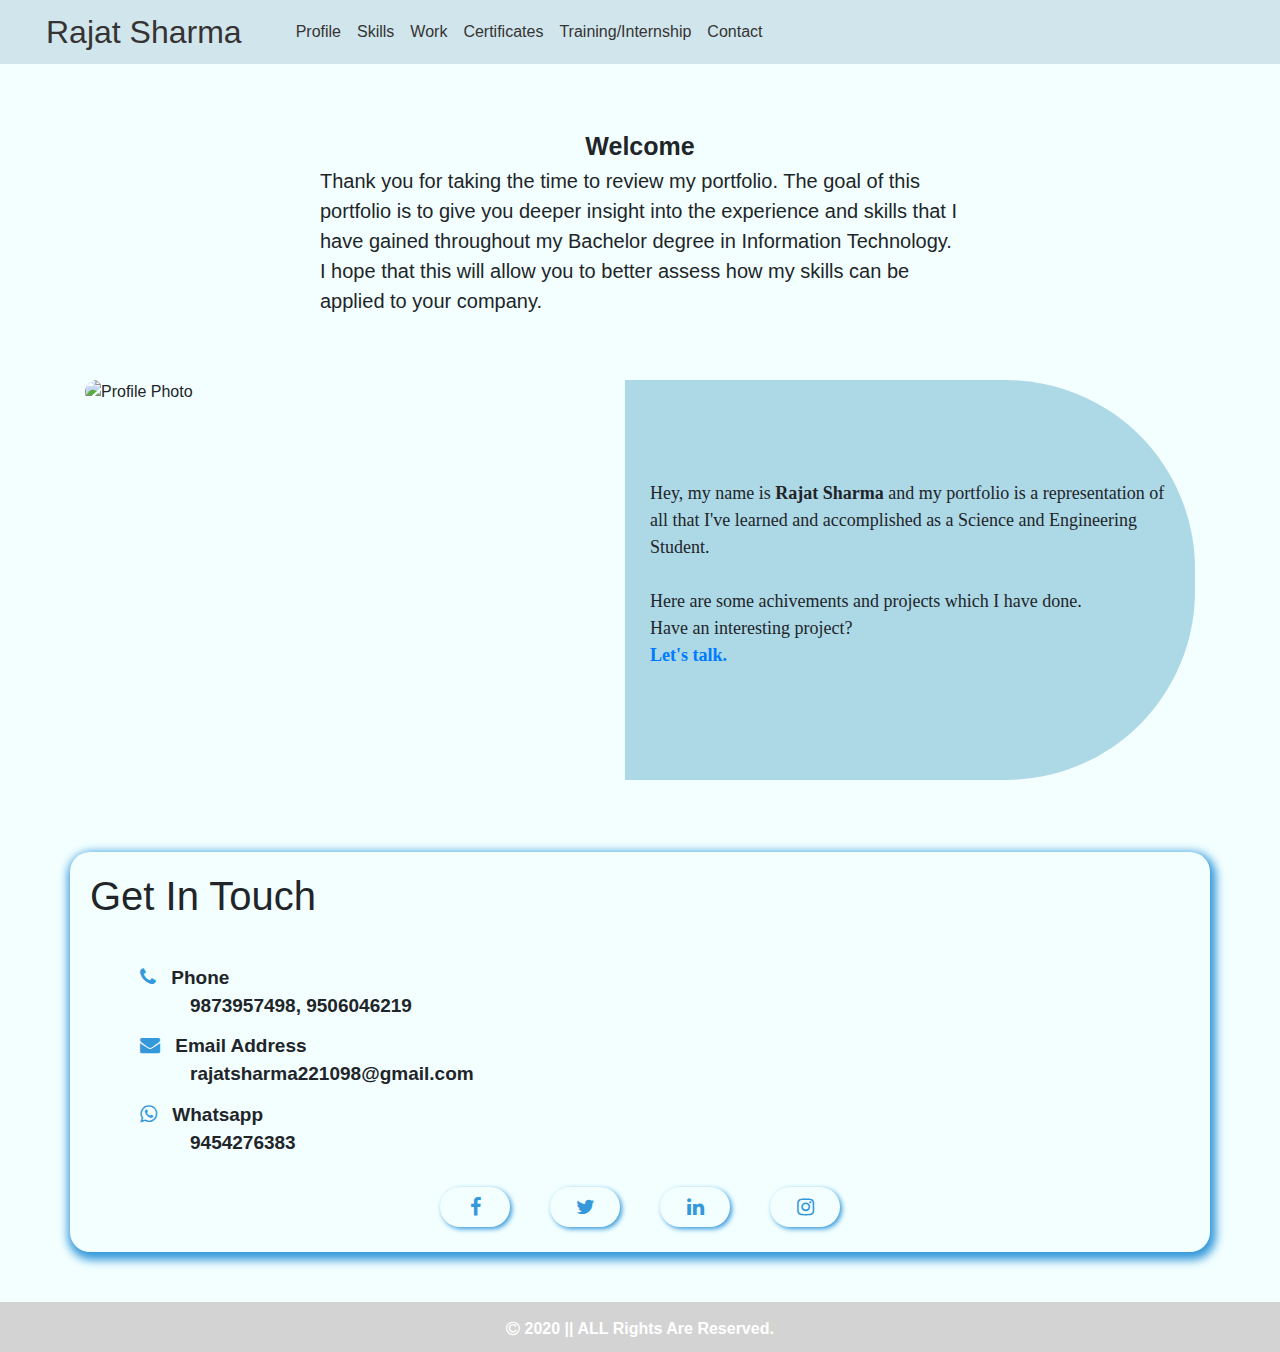
==== index.html @ 35e8c8e1 "Add files via upload" ====
<!DOCTYPE html>
<html lang="en">

<head>
    <meta charset="UTF-8">
    <meta name="viewport" content="width=device-width, initial-scale=1.0">
    <title>Rajat Sharma</title>
    <link rel="stylesheet" href="https://stackpath.bootstrapcdn.com/bootstrap/4.5.2/css/bootstrap.min.css" integrity="sha384-JcKb8q3iqJ61gNV9KGb8thSsNjpSL0n8PARn9HuZOnIxN0hoP+VmmDGMN5t9UJ0Z" crossorigin="anonymous">
    <link rel="stylesheet" href="https://stackpath.bootstrapcdn.com/font-awesome/4.7.0/css/font-awesome.min.css" integrity="sha384-wvfXpqpZZVQGK6TAh5PVlGOfQNHSoD2xbE+QkPxCAFlNEevoEH3Sl0sibVcOQVnN" crossorigin="anonymous">
    <link rel="stylesheet" href="style.css">
    <script src="https://code.jquery.com/jquery-3.5.1.slim.min.js" integrity="sha384-DfXdz2htPH0lsSSs5nCTpuj/zy4C+OGpamoFVy38MVBnE+IbbVYUew+OrCXaRkfj" crossorigin="anonymous"></script>
<script src="https://cdn.jsdelivr.net/npm/popper.js@1.16.1/dist/umd/popper.min.js" integrity="sha384-9/reFTGAW83EW2RDu2S0VKaIzap3H66lZH81PoYlFhbGU+6BZp6G7niu735Sk7lN" crossorigin="anonymous"></script>
<script src="https://stackpath.bootstrapcdn.com/bootstrap/4.5.2/js/bootstrap.min.js" integrity="sha384-B4gt1jrGC7Jh4AgTPSdUtOBvfO8shuf57BaghqFfPlYxofvL8/KUEfYiJOMMV+rV" crossorigin="anonymous"></script>
    
    
</head>

<body>
  <nav class="navbar navbar-expand-lg navbar-light " style="background-color: rgb(209, 230, 236);">
    <a class="navbar-brand" href="#profile" id="brand">Rajat Sharma</a>
    <button class="navbar-toggler" type="button" data-toggle="collapse" data-target="#navbarNavAltMarkup" aria-controls="navbarNavAltMarkup" aria-expanded="false" aria-label="Toggle navigation">
      <span class="navbar-toggler-icon"></span>
    </button>
    <div class="collapse navbar-collapse" id="navbarNavAltMarkup">
      <div class="navbar-nav">
        <a class="nav-link active" href="#profile">Profile</a>
        <a class="nav-link" href="skills.html">Skills</a>
        <a class="nav-link" href="work.html">Work</a>
        <a class="nav-link" href="achive.html">Certificates</a>
        <a class="nav-link" href="train.html">Training/Internship</a>
        <a class="nav-link" href="#contact">Contact</a>
      </div>
    </div>
  </nav>
  <div class="row-col-md-6 d-md-block d-none" id="welcome">
      <p><b>Welcome</b> Thank you for taking the time to review my portfolio.

        The goal of this portfolio is to give you deeper insight into the experience and skills
        that I have gained throughout my Bachelor degree in Information Technology.
        
        I hope that this will allow you to better assess how my skills can be applied to your company.
      </p>
  </div>
  <div class="row-col-md-6 d-block d-md-none" id="welcome2">
    <p><b>Welcome</b> Thank you for taking the time to review my portfolio.

      The goal of this portfolio is to give you deeper insight into the experience and skills
      that I have gained throughout my Bachelor degree in Information Technology.
      
      I hope that this will allow you to better assess how my skills can be applied to your company.
    </p>
</div>

  <div class="container" id="profile">
    <div class="row">
      <div class="col-md-6 d-md-block d-none" >
        <img src="images/Rajat.jpg" alt="Profile Photo" width="100%" height="400px" style="border-radius: 5cm 0cm 0cm 5cm;">
      </div>
      <div class="col-md-6 d-block d-md-none">
        <img src="images/Rajat.jpg" alt="Profile Photo" width="100%" height="400px">
      </div>
      <div class="col-md-6 d-md-block d-none" id="about">
        Hey, my name is <b>Rajat Sharma</b> and my portfolio is a representation of all that I've learned and accomplished as a Science and Engineering Student.
        <br>
        <br>Here are some achivements and projects which I have done.<br>
        Have an interesting project?<br> <a href="https://www.linkedin.com/in/rajat-sharma-109400160/"><b>Let's talk.</a></b></br>
      </div>
      <div class="col-md-6 d-block  d-md-none" id="about2">
        Hey, my name is <b>Rajat Sharma</b> and my portfolio is a representation of all that I've learned and accomplished as a Science and Engineering Student.
        <br>
        <br>Here are some achivements and projects which I have done.<br>
          Have an interesting project?<br> <b><a href="https://www.linkedin.com/in/rajat-sharma-109400160/"><b>Let's talk.</a></b></br>
      </div>
    </div>
  </div>
  <br><br><br>
  <div class="container" id="contact">
      <div id="get"><h1>Get In Touch</h1></div>
      <br>
      <div class="heading">
        <div class="fa fa-phone" id="icon"></div>
          <b>Phone</b><br>
          <div class="data">9873957498, 9506046219</div>  
        </div>
      <div class="heading">
          <div class="fa fa-envelope" id="icon"></div>
        <b>Email Address</b><br>
        <div class="data">rajatsharma221098@gmail.com</div>  
      </div>
      <div class="heading">
        <div class="fa fa-whatsapp" id="icon"></div>
        <b>Whatsapp </b><br>
        <div class="data">9454276383</div>
      </div>
      <div class="social">
        <a href="https://www.facebook.com/profile.php?id=100009971371239"><i class="fa fa-facebook" aria-hidden="true"></i></a>
        <a href="https://twitter.com/_mr_Rajat_?s=09"><i class="fa fa-twitter"></i></a>
        <a href="https://www.linkedin.com/in/rajat-sharma-109400160/"><i class="fa fa-linkedin"></i> </a>
        <a href="https://www.instagram.com/_mr__sharma__/"><i class="fa fa-instagram"></i></a> 
    </div>
  </div>
  <footer>
    <i class="fa fa-copyright"></i> 2020 || ALL Rights Are Reserved.
  </footer>
 

</body>

</html>
---- style.css ----
o*{
    margin:0;
    padding: 0;
}
html{
    scroll-behavior: smooth;
}
body{
    background-color: rgb(243, 255, 255);}
#brand{
    color:rgb(53, 51, 51);
    font-size: xx-large ;
    padding: 0 30px;
}
#navbarNavAltMarkup a{
    color:rgb(53, 51, 51);
}
#navbarNavAltMarkup a:hover{
    color:blue;
}
#navbarNavAltMarkup a:active{
    color:blue;
}
#welcome p b{
    font-style: "Arial Black", Gadget, sans-serif;
    font-size: 25px;
    display: flex;justify-content: center;align-items: center;
}
#welcome{
    font-size: 20px;
    margin:5% 25%;
    width: 50%;
    display: flex;
    justify-content: center;
    align-items: center;
    
}
#welcome2 p b{
    font-style: "Arial Black", Gadget, sans-serif;
    font-size: 25px;
    display: flex;justify-content: center;align-items: center;
}
#welcome2{
    font-size: 20px;
    margin:5% 10%;
    width: 80%;
    display: flex;
    justify-content: center;
    align-items: center;
    }
#about{
    margin:0px -15px ;
    padding:100px 25px;
    width: 100%;
    height:400px;
    border-radius: 0cm 5cm 5cm 0cm;
    background-color: lightblue;
    font-size: 18px;
    font-family: Georgia, 'Times New Roman', Times, serif;

}
#about2{
    margin:50px 0px ;
    padding:70px 50px;
    width: 100%;
    height:400px;
    border-radius:5cm;
    background-color: lightblue;
    font-size: 18px;
    font-family: Georgia, 'Times New Roman', Times, serif;
}
#contact{
    padding:20px;
    height: 400px;
    border-radius: 20px;
    box-shadow: 2px 4px 10px 4px #3498db;
    font-style:Impact, Charcoal, sans-serif;
}
#icon{
    color:#3498db;
    font-size: 20px;
    margin: 15px 10px 15px 50px;
}
#icon b{
    font-size: 50px;
}
.heading{
    font-size: 19px;
}
.data{
    margin-left: 100px;
    margin-top: -10px;
}

.social{
    margin-top:30px;
    display: flex;
    justify-content: center;
    align-items: center;
}
.social i{
    margin: 0 20px;
    color: #3498db;
    font-size:20px;
    text-align: center;
    width: 70px;
    border-radius: 20px;
    padding:10px 0px;
    box-shadow: 2px 2px 5px #3498db;
    bottom: 20px;
    display: inline-flex;
    justify-content: center;
    align-items: center;
    
}
.social a{
    text-decoration: none;
}

footer{
    margin-top: 50px;
    background-color: lightgray;
    color : white;
    height: 50px;
    width: 100%;
    text-align: center;
    padding-top: 15px;
}
#work-project{
    margin-top: 60px;
}
.card-img-top{
    height:400px;
}
header h1{
    width: 255px;
    margin-left: 20%;
    color:navy;
    border-radius: 20px;
    background-color:lightgray ;

    font-style: Georgia, 'Times New Roman', Times, serif;
}
.container h3{
    margin-left:13.5%;
    margin-top: 5%;
    margin-bottom: -4%;
}
.container2 h3{
    display: flex;
    justify-content: center;
    align-items: center;
    margin-top: 7%;
    margin-bottom: -7%;
}
.progress{
    margin:50px 150px;
}
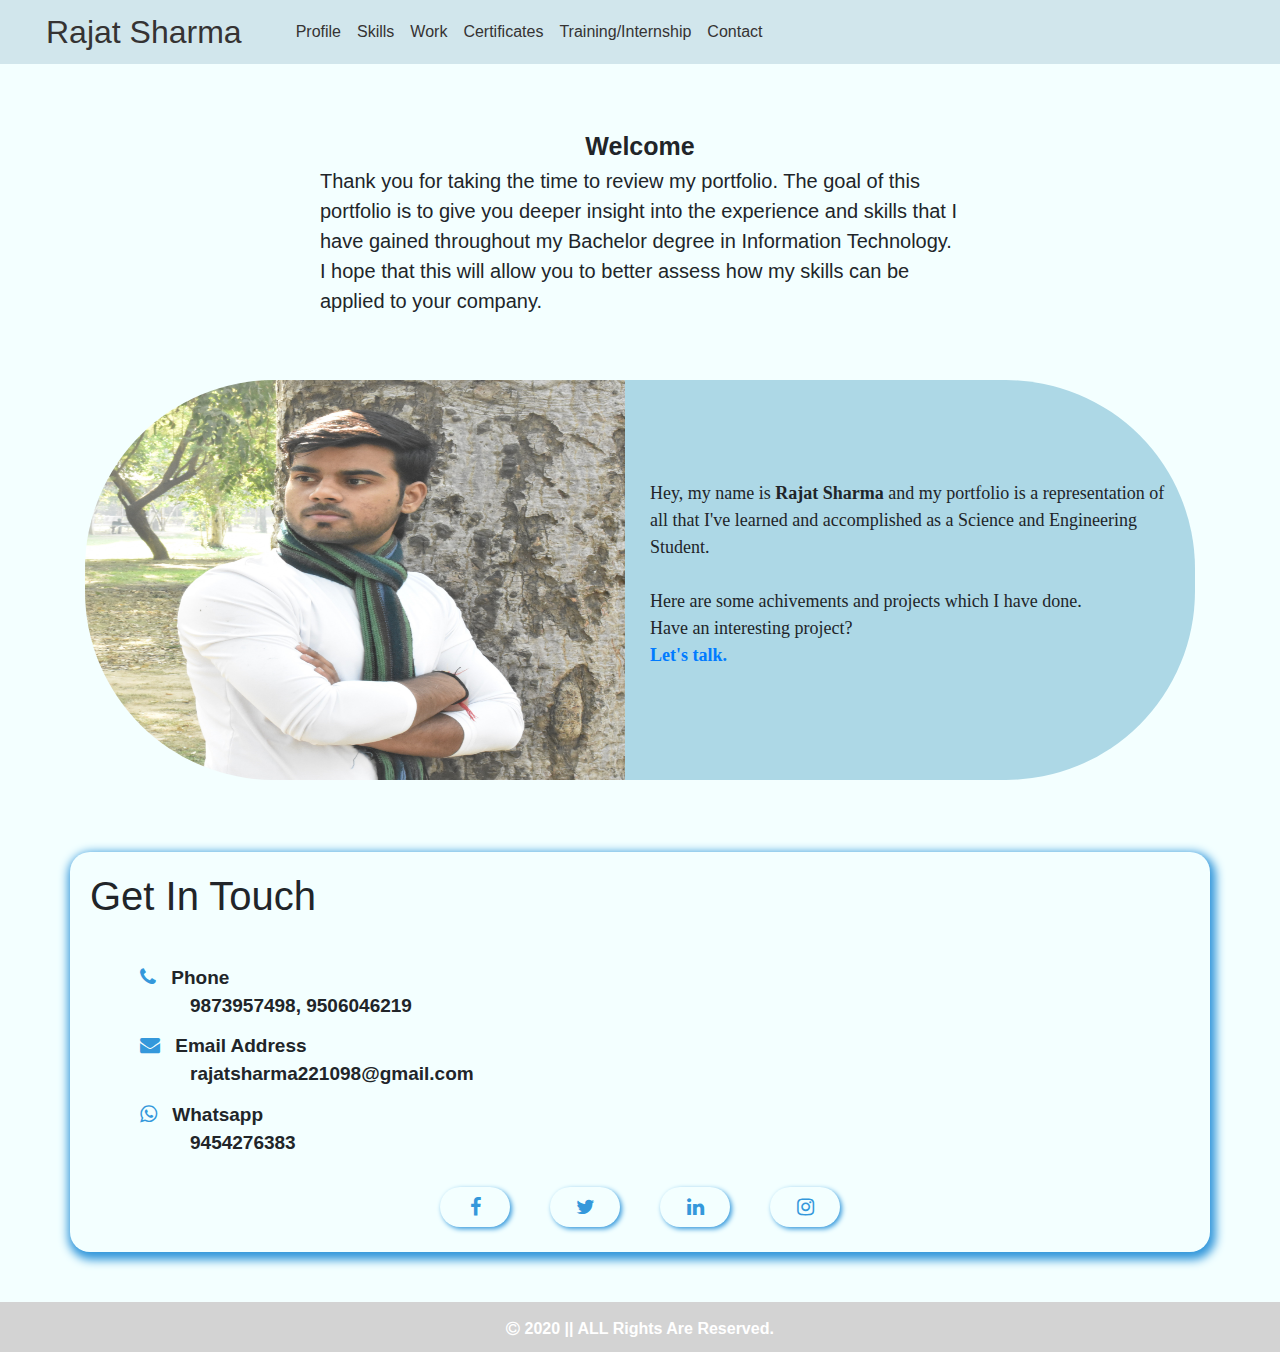
==== commit dbb0f477: "Update index.html" ====
--- a/index.html
+++ b/index.html
@@ -2,6 +2,18 @@
 <html lang="en">
 
 <head>
+    
+    <!-- Global site tag (gtag.js) - Google Analytics -->
+<script async src="https://www.googletagmanager.com/gtag/js?id=G-D15SEHM7NN"></script>
+<script>
+  window.dataLayer = window.dataLayer || [];
+  function gtag(){dataLayer.push(arguments);}
+  gtag('js', new Date());
+
+  gtag('config', 'G-D15SEHM7NN');
+</script>
+    
+    
     <meta charset="UTF-8">
     <meta name="viewport" content="width=device-width, initial-scale=1.0">
     <title>Rajat Sharma</title>
@@ -106,4 +118,4 @@
 
 </body>
 
-</html>+</html>
